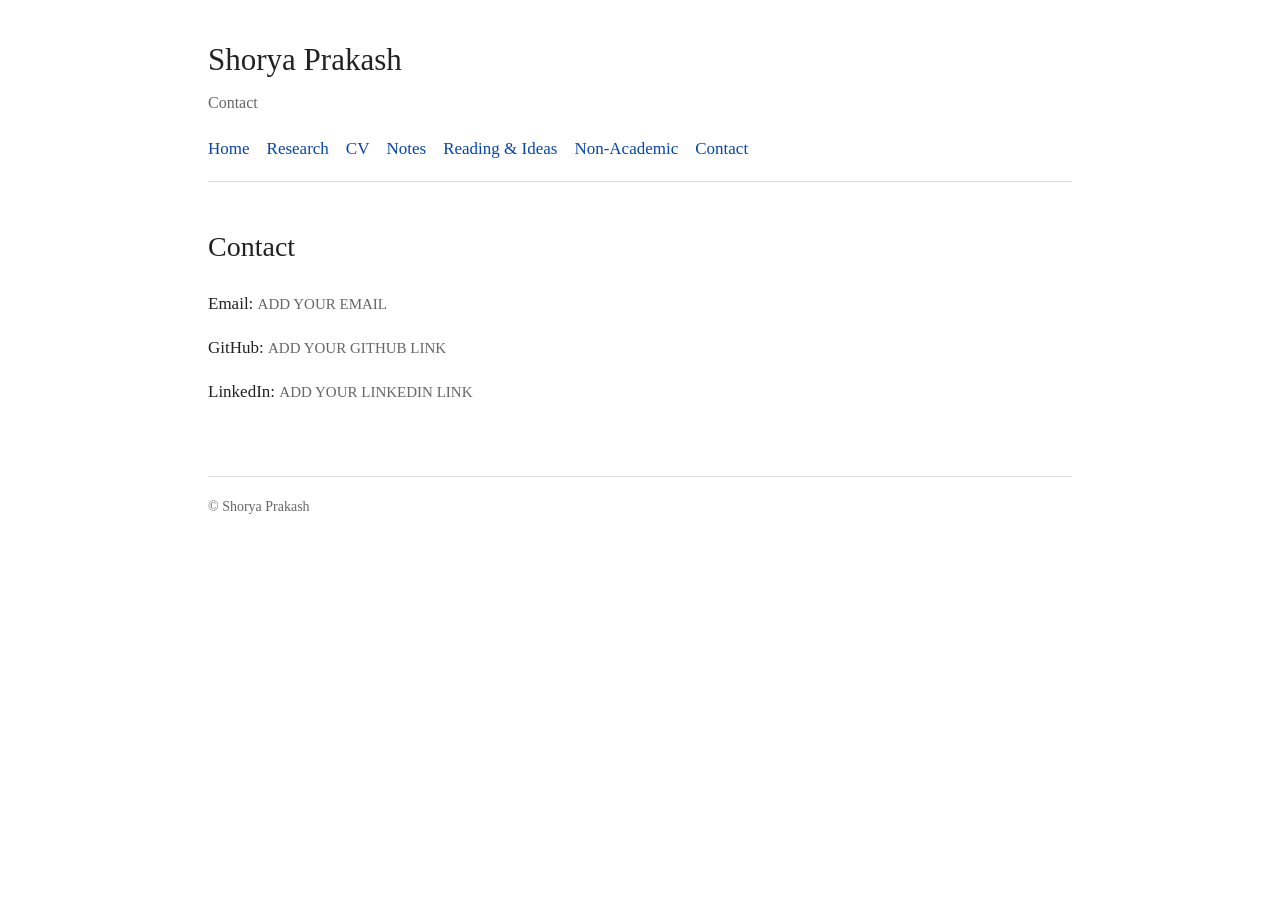
==== contact.html @ c5b0d852 "Add files via upload" ====
<!doctype html><html lang="en"><head><meta charset="utf-8"><meta name="viewport" content="width=device-width,initial-scale=1"><title>Contact · Shorya Prakash</title><link rel="stylesheet" href="style.css"></head><body><div class="site">
<header><p class="name">Shorya Prakash</p><p class="tagline">Contact</p><nav><a href="index.html">Home</a><a href="research.html">Research</a><a href="cv.html">CV</a><a href="notes.html">Notes</a><a href="reading.html">Reading & Ideas</a><a href="fun.html">Non-Academic</a><a href="contact.html">Contact</a></nav></header>
<h1>Contact</h1><p>Email: <span class="meta">ADD YOUR EMAIL</span></p><p>GitHub: <span class="meta">ADD YOUR GITHUB LINK</span></p><p>LinkedIn: <span class="meta">ADD YOUR LINKEDIN LINK</span></p><footer>© Shorya Prakash</footer></div></body></html>
---- style.css ----
:root{--text:#222;--muted:#666;--link:#0645ad;--border:#ddd;--max:920px}
*{box-sizing:border-box}
html{scroll-behavior:smooth}
body{margin:0;background:#fff;color:var(--text);font-family:Georgia,"Times New Roman",serif;font-size:17px;line-height:1.65}
.site{max-width:var(--max);margin:auto;padding:34px 28px 70px}
header{border-bottom:1px solid var(--border);padding-bottom:18px;margin-bottom:42px}
.name{font-size:31px;font-weight:normal;margin:0 0 5px}
.tagline{color:var(--muted);margin:0 0 18px;font-size:16px}
nav a{margin-right:17px;white-space:nowrap}
a{color:var(--link);text-decoration:none}
a:hover{text-decoration:underline}
.intro{display:grid;grid-template-columns:165px 1fr;gap:32px;align-items:start}
.profile{width:165px;height:165px;object-fit:cover;border-radius:3px}
h1{font-size:28px;font-weight:normal;margin:0 0 20px}
h2{font-size:23px;font-weight:normal;border-bottom:1px solid var(--border);padding-bottom:7px;margin:42px 0 18px}
h3{font-size:19px;font-weight:normal;margin:25px 0 5px}
p{margin:0 0 16px}
ul{padding-left:24px}
li{margin-bottom:8px}
.meta{color:var(--muted);font-size:15px}
footer{margin-top:70px;padding-top:18px;border-top:1px solid var(--border);color:var(--muted);font-size:14px}
@media(max-width:650px){.site{padding:24px 18px 50px}.intro{grid-template-columns:1fr;gap:20px}.profile{width:135px;height:135px}nav a{display:inline-block;margin-bottom:5px}}
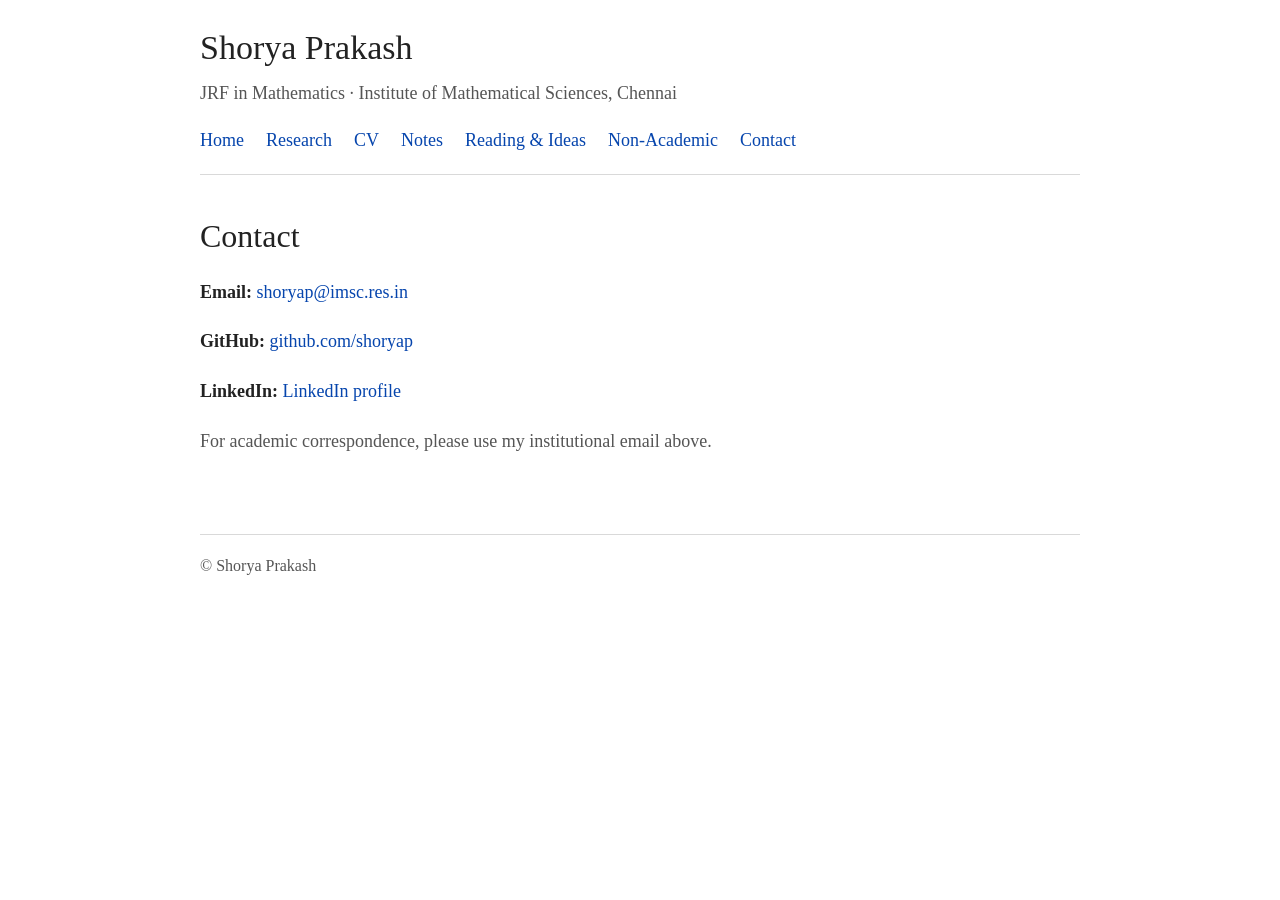
==== commit 6f767d71: "Add files via upload" ====
--- a/contact.html
+++ b/contact.html
@@ -1,3 +1 @@
-<!doctype html><html lang="en"><head><meta charset="utf-8"><meta name="viewport" content="width=device-width,initial-scale=1"><title>Contact · Shorya Prakash</title><link rel="stylesheet" href="style.css"></head><body><div class="site">
-<header><p class="name">Shorya Prakash</p><p class="tagline">Contact</p><nav><a href="index.html">Home</a><a href="research.html">Research</a><a href="cv.html">CV</a><a href="notes.html">Notes</a><a href="reading.html">Reading & Ideas</a><a href="fun.html">Non-Academic</a><a href="contact.html">Contact</a></nav></header>
-<h1>Contact</h1><p>Email: <span class="meta">ADD YOUR EMAIL</span></p><p>GitHub: <span class="meta">ADD YOUR GITHUB LINK</span></p><p>LinkedIn: <span class="meta">ADD YOUR LINKEDIN LINK</span></p><footer>© Shorya Prakash</footer></div></body></html>+<!doctype html><html lang="en"><head><meta charset="utf-8"><meta name="viewport" content="width=device-width,initial-scale=1"><title>Contact — Shorya Prakash</title><link rel="stylesheet" href="style.css"></head><body><div class="site"><header><p class="site-title">Shorya Prakash</p><p class="tagline">JRF in Mathematics · Institute of Mathematical Sciences, Chennai</p><nav><a href="index.html">Home</a><a href="research.html">Research</a><a href="cv.html">CV</a><a href="notes.html">Notes</a><a href="reading.html">Reading &amp; Ideas</a><a href="fun.html">Non-Academic</a><a href="contact.html">Contact</a></nav></header><main><div class="page-intro"><h1>Contact</h1><p><strong>Email:</strong> <a href="mailto:shoryap@imsc.res.in">shoryap@imsc.res.in</a></p><p><strong>GitHub:</strong> <a href="https://github.com/shoryap" target="_blank" rel="noopener">github.com/shoryap</a></p><p><strong>LinkedIn:</strong> <a href="https://www.linkedin.com/in/shorya-prakash-1531112b0/" target="_blank" rel="noopener">LinkedIn profile</a></p><p class="meta">For academic correspondence, please use my institutional email above.</p></div></main><footer>© Shorya Prakash</footer></div></body></html>
--- a/style.css
+++ b/style.css
@@ -1,23 +1 @@
-
-:root{--text:#222;--muted:#666;--link:#0645ad;--border:#ddd;--max:920px}
-*{box-sizing:border-box}
-html{scroll-behavior:smooth}
-body{margin:0;background:#fff;color:var(--text);font-family:Georgia,"Times New Roman",serif;font-size:17px;line-height:1.65}
-.site{max-width:var(--max);margin:auto;padding:34px 28px 70px}
-header{border-bottom:1px solid var(--border);padding-bottom:18px;margin-bottom:42px}
-.name{font-size:31px;font-weight:normal;margin:0 0 5px}
-.tagline{color:var(--muted);margin:0 0 18px;font-size:16px}
-nav a{margin-right:17px;white-space:nowrap}
-a{color:var(--link);text-decoration:none}
-a:hover{text-decoration:underline}
-.intro{display:grid;grid-template-columns:165px 1fr;gap:32px;align-items:start}
-.profile{width:165px;height:165px;object-fit:cover;border-radius:3px}
-h1{font-size:28px;font-weight:normal;margin:0 0 20px}
-h2{font-size:23px;font-weight:normal;border-bottom:1px solid var(--border);padding-bottom:7px;margin:42px 0 18px}
-h3{font-size:19px;font-weight:normal;margin:25px 0 5px}
-p{margin:0 0 16px}
-ul{padding-left:24px}
-li{margin-bottom:8px}
-.meta{color:var(--muted);font-size:15px}
-footer{margin-top:70px;padding-top:18px;border-top:1px solid var(--border);color:var(--muted);font-size:14px}
-@media(max-width:650px){.site{padding:24px 18px 50px}.intro{grid-template-columns:1fr;gap:20px}.profile{width:135px;height:135px}nav a{display:inline-block;margin-bottom:5px}}
+*{box-sizing:border-box}body{margin:0;background:#fff;color:#222;font-family:Georgia,"Times New Roman",serif;font-size:18px;line-height:1.65}.site{width:min(880px,calc(100% - 48px));margin:auto}header{padding:28px 0 18px;border-bottom:1px solid #d9d9d9}.site-title{margin:0;font-size:34px;font-weight:400;line-height:1.2}.tagline{margin:10px 0 18px;color:#555;font-size:18px}nav{display:flex;flex-wrap:wrap;gap:0 22px}a{color:#0645ad;text-decoration:none}a:hover{text-decoration:underline}main{padding:42px 0 58px}.intro{display:grid;grid-template-columns:170px 1fr;gap:34px;align-items:start}.profile{width:170px;height:195px;object-fit:cover;display:block}h1{margin:0 0 22px;font-size:32px;font-weight:400;line-height:1.2}h2{margin:48px 0 12px;padding-bottom:7px;border-bottom:1px solid #d9d9d9;font-size:27px;font-weight:400;line-height:1.25}h3{margin:28px 0 6px;font-size:21px;font-weight:400}p{margin:0 0 20px}ul{margin:8px 0 22px;padding-left:25px}li{margin:5px 0}.meta{color:#555}.page-intro{max-width:760px}footer{border-top:1px solid #d9d9d9;padding:18px 0 35px;color:#555;font-size:16px}@media(max-width:680px){body{font-size:17px}.site{width:calc(100% - 30px)}.site-title{font-size:30px}nav{gap:4px 16px}main{padding-top:30px}.intro{grid-template-columns:1fr;gap:24px}.profile{width:150px;height:170px}h1{font-size:29px}h2{font-size:25px;margin-top:38px}}
